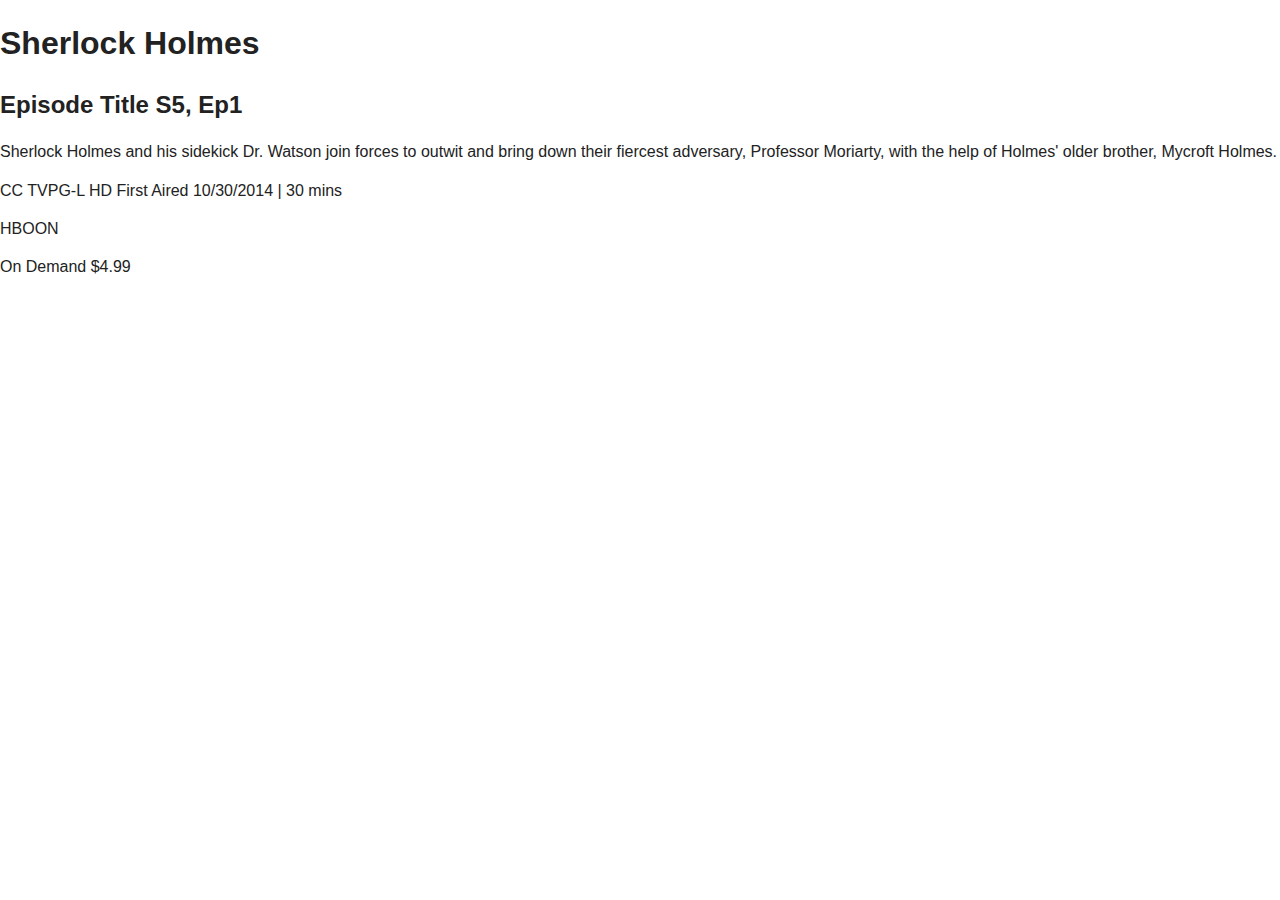
==== index.html @ 4d6288c7 "1st commit" ====
<!DOCTYPE html>
<html>
	<head>
		<meta charset="UTF-8">
		<meta name="Unified Guide" content="">
		<meta name="viewport" content="width=device-width, initial-scale=1">
		<title>Quickview Prototype</title>

		<link rel="stylesheet" type="text/css" href="main.css">
		<link rel="stylesheet" type="text/css" href="normalize.css">
		<link rel="stylesheet" type="text/css" href="style.css">
	</head>

	<body>
		<div><h1>Sherlock Holmes</h1></div>
		
		<div><h2><b>Episode Title</b> S5, Ep1</h2></div>
		
		<div><p>Sherlock Holmes and his sidekick Dr. Watson join forces to outwit and bring down their fiercest adversary, Professor Moriarty, with the help of Holmes' older brother, Mycroft Holmes.</p></div>

		<div>
			<p> 
				<span class="badge">CC</span>
				<span class="badge">TVPG-L</span>
				<span class="badge">HD</span>
				<span>First Aired 10/30/2014</span> |
				<span>30 mins</span>
			</p>
		</div>
		
		<div class="customer-actions">
			<div class="content-actions">
				<div class="content-channel">
					<p>HBOON</p>
				</div>
				<div class="service-duration">
					<p>On Demand $4.99</p>
				</div>
				<div class="bob-buttons">

				</div>
			</div>
		</div>

	</body>
</html>
---- main.css ----
/*! HTML5 Boilerplate v4.3.0 | MIT License | http://h5bp.com/ */

/*
 * What follows is the result of much research on cross-browser styling.
 * Credit left inline and big thanks to Nicolas Gallagher, Jonathan Neal,
 * Kroc Camen, and the H5BP dev community and team.
 */

/* ==========================================================================
   Base styles: opinionated defaults
   ========================================================================== */

html,
button,
input, 
select,
textarea {
    color: #222;
}

html {
    font-size: 1em;
    line-height: 1.4;
}

/*
 * Remove text-shadow in selection highlight: h5bp.com/i
 * These selection rule sets have to be separate.
 * Customize the background color to match your design.
 */

::-moz-selection {
    background: #b3d4fc;
    text-shadow: none;
}

::selection {
    background: #b3d4fc;
    text-shadow: none;
}

/*
 * A better looking default horizontal rule
 */

hr {
    display: block;
    height: 1px;
    border: 0;
    border-top: 1px solid #ccc;
    margin: 1em 0;
    padding: 0;
}

/*
 * Remove the gap between images, videos, audio and canvas and the bottom of
 * their containers: h5bp.com/i/440
 */

audio,
canvas,
img,
video {
    vertical-align: middle;
}

/*
 * Remove default fieldset styles.
 */

fieldset {
    border: 0;
    margin: 0;
    padding: 0;
}

/*
 * Allow only vertical resizing of textareas.
 */

textarea {
    resize: vertical;
}

/* ==========================================================================
   Browse Happy prompt
   ========================================================================== */

.browsehappy {
    margin: 0.2em 0;
    background: #ccc;
    color: #000;
    padding: 0.2em 0;
}

/* ==========================================================================
   Author's custom styles
   ========================================================================== */

















/* ==========================================================================
   Helper classes
   ========================================================================== */

/*
 * Image replacement
 */

.ir {
    background-color: transparent;
    border: 0;
    overflow: hidden;
    /* IE 6/7 fallback */
    *text-indent: -9999px;
}

.ir:before {
    content: "";
    display: block;
    width: 0;
    height: 150%;
}

/*
 * Hide from both screenreaders and browsers: h5bp.com/u
 */

.hidden {
    display: none !important;
    visibility: hidden;
}

/*
 * Hide only visually, but have it available for screenreaders: h5bp.com/v
 */

.visuallyhidden {
    border: 0;
    clip: rect(0 0 0 0);
    height: 1px;
    margin: -1px;
    overflow: hidden;
    padding: 0;
    position: absolute;
    width: 1px;
}

/*
 * Extends the .visuallyhidden class to allow the element to be focusable
 * when navigated to via the keyboard: h5bp.com/p
 */

.visuallyhidden.focusable:active,
.visuallyhidden.focusable:focus {
    clip: auto;
    height: auto;
    margin: 0;
    overflow: visible;
    position: static;
    width: auto;
}

/*
 * Hide visually and from screenreaders, but maintain layout
 */

.invisible {
    visibility: hidden;
}

/*
 * Clearfix: contain floats
 *
 * For modern browsers
 * 1. The space content is one way to avoid an Opera bug when the
 *    `contenteditable` attribute is included anywhere else in the document.
 *    Otherwise it causes space to appear at the top and bottom of elements
 *    that receive the `clearfix` class.
 * 2. The use of `table` rather than `block` is only necessary if using
 *    `:before` to contain the top-margins of child elements.
 */

.clearfix:before,
.clearfix:after {
    content: " "; /* 1 */
    display: table; /* 2 */
}

.clearfix:after {
    clear: both;
}

/*
 * For IE 6/7 only
 * Include this rule to trigger hasLayout and contain floats.
 */

.clearfix {
    *zoom: 1;
}

/* ==========================================================================
   EXAMPLE Media Queries for Responsive Design.
   These examples override the primary ('mobile first') styles.
   Modify as content requires.
   ========================================================================== */

@media only screen and (min-width: 35em) {
    /* Style adjustments for viewports that meet the condition */
}

@media print,
       (-o-min-device-pixel-ratio: 5/4),
       (-webkit-min-device-pixel-ratio: 1.25),
       (min-resolution: 120dpi) {
    /* Style adjustments for high resolution devices */
}

/* ==========================================================================
   Print styles.
   Inlined to avoid required HTTP connection: h5bp.com/r
   ========================================================================== */

@media print {
    * {
        background: transparent !important;
        color: #000 !important; /* Black prints faster: h5bp.com/s */
        box-shadow: none !important;
        text-shadow: none !important;
    }

    a,
    a:visited {
        text-decoration: underline;
    }

    a[href]:after {
        content: " (" attr(href) ")";
    }

    abbr[title]:after {
        content: " (" attr(title) ")";
    }

    /*
     * Don't show links for images, or javascript/internal links
     */

    .ir a:after,
    a[href^="javascript:"]:after,
    a[href^="#"]:after {
        content: "";
    }

    pre,
    blockquote {
        border: 1px solid #999;
        page-break-inside: avoid;
    }

    thead {
        display: table-header-group; /* h5bp.com/t */
    }

    tr,
    img {
        page-break-inside: avoid;
    }

    img {
        max-width: 100% !important;
    }

    @page {
        margin: 0.5cm;
    }

    p,
    h2,
    h3 {
        orphans: 3;
        widows: 3;
    }

    h2,
    h3 {
        page-break-after: avoid;
    }
}
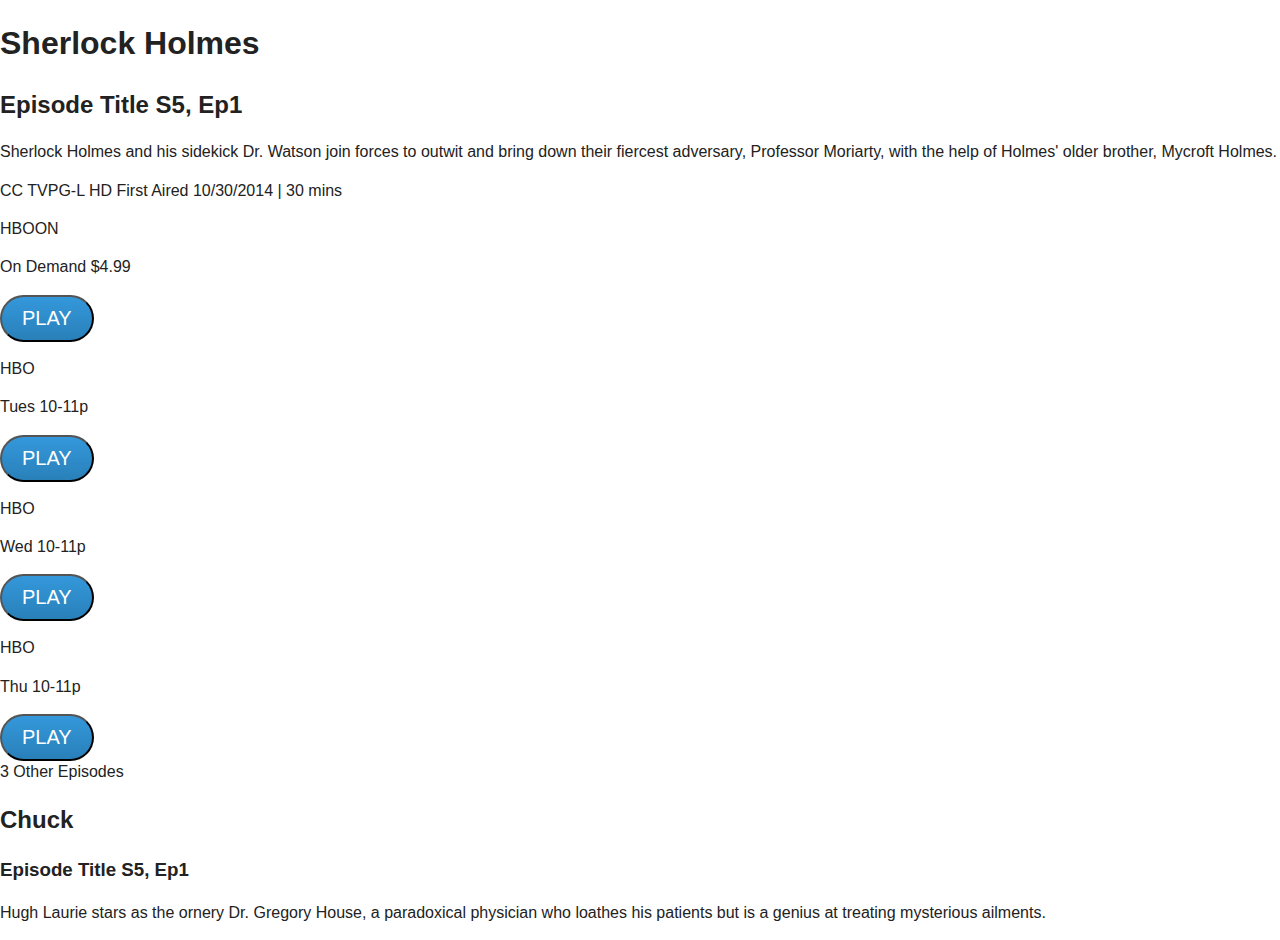
==== commit 5afd95f3: "more HTML5 structure level" ====
--- a/index.html
+++ b/index.html
@@ -18,7 +18,7 @@
 		
 		<div><p>Sherlock Holmes and his sidekick Dr. Watson join forces to outwit and bring down their fiercest adversary, Professor Moriarty, with the help of Holmes' older brother, Mycroft Holmes.</p></div>
 
-		<div>
+		<div class="quick-view-summary">
 			<p> 
 				<span class="badge">CC</span>
 				<span class="badge">TVPG-L</span>
@@ -36,8 +36,59 @@
 				<div class="service-duration">
 					<p>On Demand $4.99</p>
 				</div>
-				<div class="bob-buttons">
+				<div class="quick-view-buttons">
+					<button class="btn">PLAY</button>
+				</div>
+			</div>
 
+			<div class="content-actions">
+				<div class="content-channel">
+					<p>HBO</p>
+				</div>
+				<div class="service-duration">
+					<p>Tues 10-11p</p>
+				</div>
+				<div class="quick-view-buttons">
+					<button class="btn">PLAY</button>
+				</div>
+			</div>
+
+			<div class="content-actions">
+				<div class="content-channel">
+					<p>HBO</p>
+				</div>
+				<div class="service-duration">
+					<p>Wed 10-11p</p>
+				</div>
+				<div class="quick-view-buttons">
+					<button class="btn">PLAY</button>
+				</div>
+			</div>
+
+			<div class="content-actions">
+				<div class="content-channel">
+					<p>HBO</p>
+				</div>
+				<div class="service-duration">
+					<p>Thu 10-11p</p>
+				</div>
+				<div class="quick-view-buttons">
+					<button class="btn">PLAY</button>
+				</div>
+			</div>
+
+			<div class="#">3 Other Episodes</div>
+
+			<div class="quick-view-options">
+				<div class="program-title">
+					<h2>Chuck</h2>
+				</div>
+
+				<div class="episode-title">
+					<h3 class="#">Episode Title <span class="#">S5, Ep1</span></h3>
+				</div>
+				<div class="episode-description">
+					<p>Hugh Laurie stars as the ornery Dr. Gregory House, a paradoxical physician who loathes his patients but is a genius at treating mysterious ailments.</p>
 				</div>
 			</div>
 		</div>
--- a/style.css
+++ b/style.css
@@ -0,0 +1,26 @@
+ .btn {
+  background: #3498db;
+  background-image: -webkit-linear-gradient(top, #3498db, #2980b9);
+  background-image: -moz-linear-gradient(top, #3498db, #2980b9);
+  background-image: -ms-linear-gradient(top, #3498db, #2980b9);
+  background-image: -o-linear-gradient(top, #3498db, #2980b9);
+  background-image: linear-gradient(to bottom, #3498db, #2980b9);
+  -webkit-border-radius: 28;
+  -moz-border-radius: 28;
+  border-radius: 28px;
+  font-family: Arial;
+  color: #ffffff;
+  font-size: 20px;
+  padding: 10px 20px 10px 20px;
+  text-decoration: none;
+}
+
+.btn:hover {
+  background: #3cb0fd;
+  background-image: -webkit-linear-gradient(top, #3cb0fd, #3498db);
+  background-image: -moz-linear-gradient(top, #3cb0fd, #3498db);
+  background-image: -ms-linear-gradient(top, #3cb0fd, #3498db);
+  background-image: -o-linear-gradient(top, #3cb0fd, #3498db);
+  background-image: linear-gradient(to bottom, #3cb0fd, #3498db);
+  text-decoration: none;
+}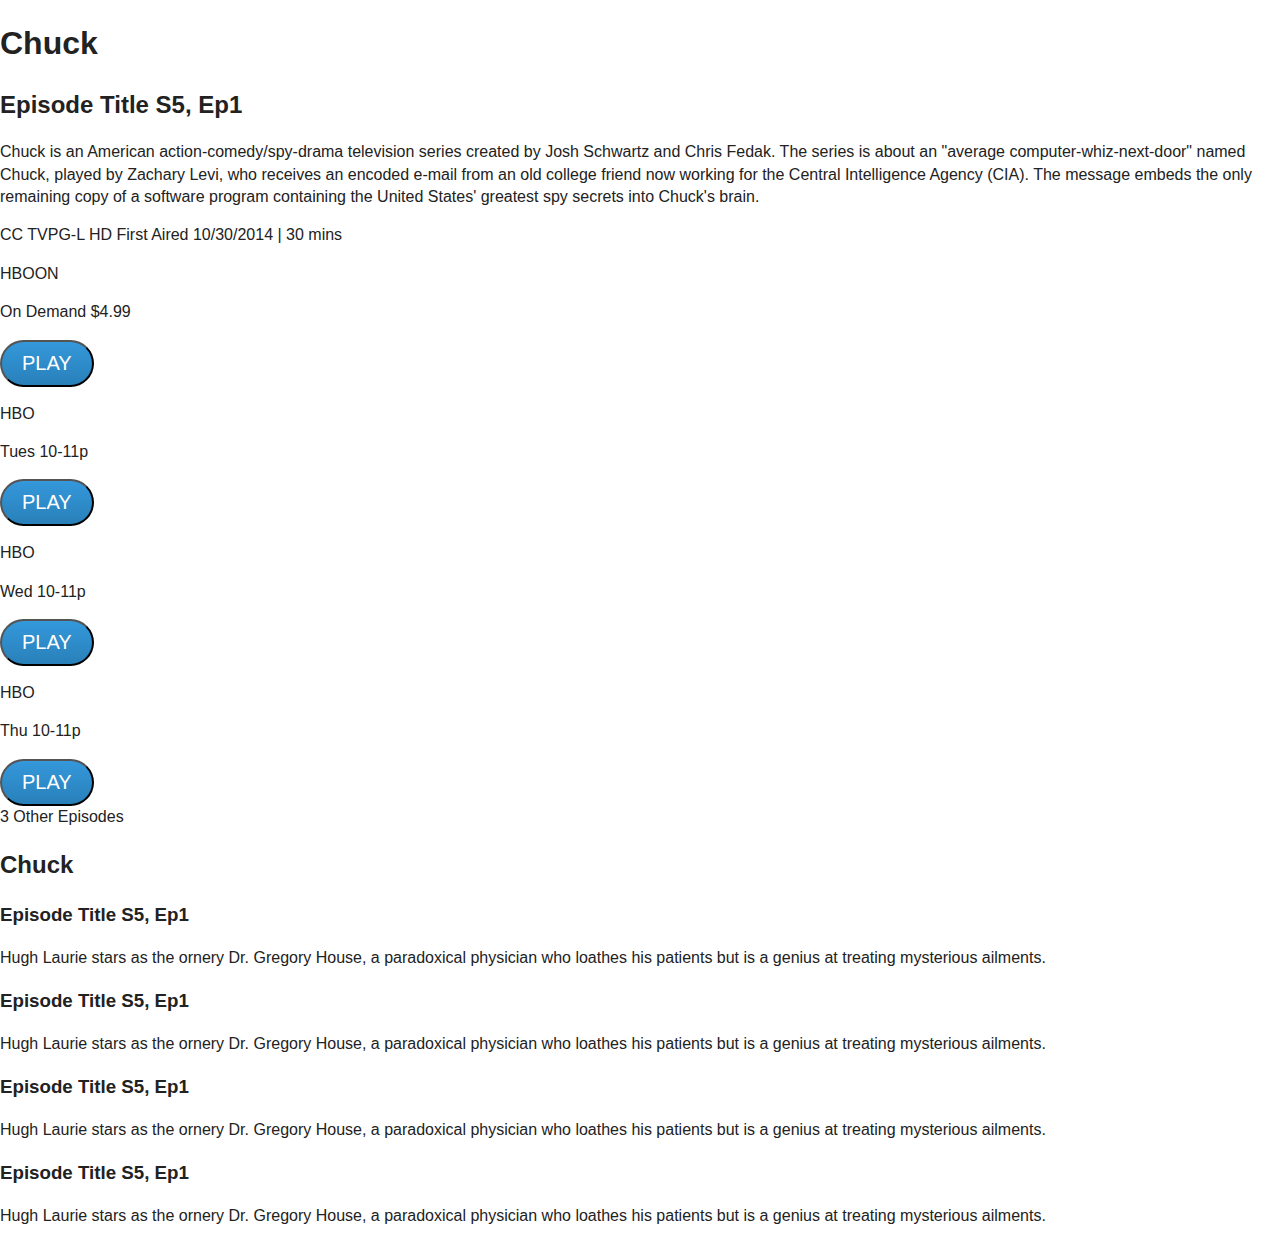
==== commit eaee9077: "html5 structure level nearly complete, next css" ====
--- a/index.html
+++ b/index.html
@@ -11,14 +11,16 @@
 		<link rel="stylesheet" type="text/css" href="style.css">
 	</head>
 
-	<body>
-		<div><h1>Sherlock Holmes</h1></div>
-		
-		<div><h2><b>Episode Title</b> S5, Ep1</h2></div>
-		
-		<div><p>Sherlock Holmes and his sidekick Dr. Watson join forces to outwit and bring down their fiercest adversary, Professor Moriarty, with the help of Holmes' older brother, Mycroft Holmes.</p></div>
+	<body class="#">
+		<div class="quick-view-description">
+			<div><h1>Chuck</h1></div>
+			
+			<div><h2><b>Episode Title</b> S5, Ep1</h2></div>
+			
+			<div class="#"><p>Chuck is an American action-comedy/spy-drama television series created by Josh Schwartz and Chris Fedak. The series is about an "average computer-whiz-next-door" named Chuck, played by Zachary Levi, who receives an encoded e-mail from an old college friend now working for the Central Intelligence Agency (CIA). The message embeds the only remaining copy of a software program containing the United States' greatest spy secrets into Chuck's brain.</p></div>
+		</div><!-- end quick-view-description -->
 
-		<div class="quick-view-summary">
+		<div class="quick-view-tags">
 			<p> 
 				<span class="badge">CC</span>
 				<span class="badge">TVPG-L</span>
@@ -26,7 +28,7 @@
 				<span>First Aired 10/30/2014</span> |
 				<span>30 mins</span>
 			</p>
-		</div>
+		</div><!-- end quick-view-tags -->
 		
 		<div class="customer-actions">
 			<div class="content-actions">
@@ -39,7 +41,7 @@
 				<div class="quick-view-buttons">
 					<button class="btn">PLAY</button>
 				</div>
-			</div>
+			</div><!-- end content-actions -->
 
 			<div class="content-actions">
 				<div class="content-channel">
@@ -51,7 +53,7 @@
 				<div class="quick-view-buttons">
 					<button class="btn">PLAY</button>
 				</div>
-			</div>
+			</div><!-- end content-actions -->
 
 			<div class="content-actions">
 				<div class="content-channel">
@@ -63,7 +65,7 @@
 				<div class="quick-view-buttons">
 					<button class="btn">PLAY</button>
 				</div>
-			</div>
+			</div><!-- end content-actions -->
 
 			<div class="content-actions">
 				<div class="content-channel">
@@ -75,9 +77,9 @@
 				<div class="quick-view-buttons">
 					<button class="btn">PLAY</button>
 				</div>
-			</div>
+			</div><!-- end content-actions -->
 
-			<div class="#">3 Other Episodes</div>
+			<div class="quick-view-more">3 Other Episodes</div>
 
 			<div class="quick-view-options">
 				<div class="program-title">
@@ -90,8 +92,28 @@
 				<div class="episode-description">
 					<p>Hugh Laurie stars as the ornery Dr. Gregory House, a paradoxical physician who loathes his patients but is a genius at treating mysterious ailments.</p>
 				</div>
-			</div>
-		</div>
 
+				<div class="episode-title">
+					<h3 class="#">Episode Title <span class="#">S5, Ep1</span></h3>
+				</div>
+				<div class="episode-description">
+					<p>Hugh Laurie stars as the ornery Dr. Gregory House, a paradoxical physician who loathes his patients but is a genius at treating mysterious ailments.</p>
+				</div>
+
+				<div class="episode-title">
+					<h3 class="#">Episode Title <span class="#">S5, Ep1</span></h3>
+				</div>
+				<div class="episode-description">
+					<p>Hugh Laurie stars as the ornery Dr. Gregory House, a paradoxical physician who loathes his patients but is a genius at treating mysterious ailments.</p>
+				</div>
+
+				<div class="episode-title">
+					<h3 class="#">Episode Title <span class="#">S5, Ep1</span></h3>
+				</div>
+				<div class="episode-description">
+					<p>Hugh Laurie stars as the ornery Dr. Gregory House, a paradoxical physician who loathes his patients but is a genius at treating mysterious ailments.</p>
+				</div>
+			</div><!-- end quick-view-options -->
+		</div><!-- end customer-actions -->
 	</body>
 </html>--- a/style.css
+++ b/style.css
@@ -1,4 +1,6 @@
- .btn {
+
+
+.btn {
   background: #3498db;
   background-image: -webkit-linear-gradient(top, #3498db, #2980b9);
   background-image: -moz-linear-gradient(top, #3498db, #2980b9);
@@ -23,4 +25,4 @@
   background-image: -o-linear-gradient(top, #3cb0fd, #3498db);
   background-image: linear-gradient(to bottom, #3cb0fd, #3498db);
   text-decoration: none;
-}+} 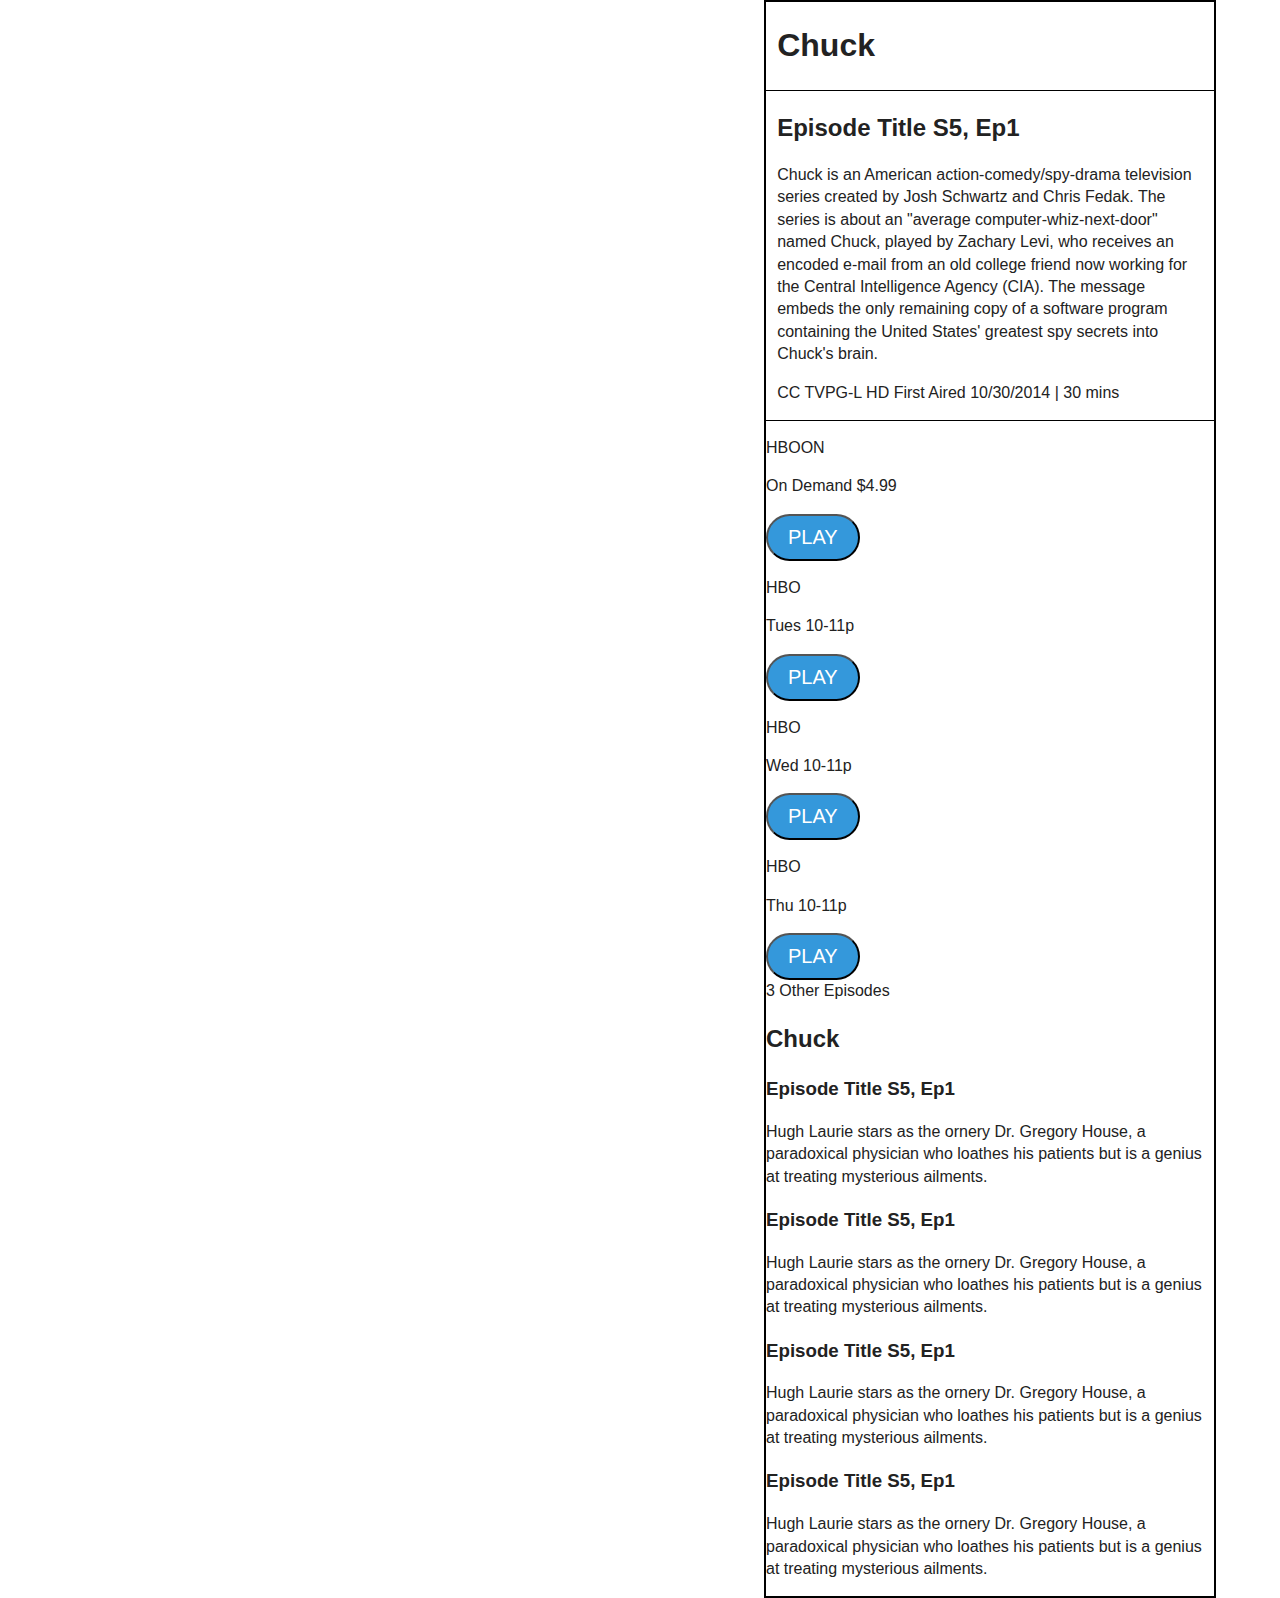
==== commit d13d949a: "update html5 classes" ====
--- a/index.html
+++ b/index.html
@@ -2,7 +2,7 @@
 <html>
 	<head>
 		<meta charset="UTF-8">
-		<meta name="Unified Guide" content="">
+		<meta name="Unified Guide" content="Quick Views">
 		<meta name="viewport" content="width=device-width, initial-scale=1">
 		<title>Quickview Prototype</title>
 
@@ -13,30 +13,54 @@
 
 	<body class="#">
 		<div class="quick-view-description">
-			<div><h1>Chuck</h1></div>
+			<div class="quick-view-header"><h1 class="movie-show">Chuck</h1></div>
 			
-			<div><h2><b>Episode Title</b> S5, Ep1</h2></div>
+			<div class="quick-view-subheader"><h2 class="subheader">Episode Title S5, Ep1</h2></div>
 			
-			<div class="#"><p>Chuck is an American action-comedy/spy-drama television series created by Josh Schwartz and Chris Fedak. The series is about an "average computer-whiz-next-door" named Chuck, played by Zachary Levi, who receives an encoded e-mail from an old college friend now working for the Central Intelligence Agency (CIA). The message embeds the only remaining copy of a software program containing the United States' greatest spy secrets into Chuck's brain.</p></div>
+			<div class="#"><p class="description">Chuck is an American action-comedy/spy-drama television series created by Josh Schwartz and Chris Fedak. The series is about an "average computer-whiz-next-door" named Chuck, played by Zachary Levi, who receives an encoded e-mail from an old college friend now working for the Central Intelligence Agency (CIA). The message embeds the only remaining copy of a software program containing the United States' greatest spy secrets into Chuck's brain.</p></div>
+
+			<div class="quick-view-tags">
+				<p class="tags"> 
+					<span class="badge">CC</span>
+					<span class="badge">TVPG-L</span>
+					<span class="badge">HD</span>
+					<span>First Aired 10/30/2014</span> |
+					<span>30 mins</span>
+				</p>
+			</div><!-- end quick-view-tags -->
 		</div><!-- end quick-view-description -->
-
-		<div class="quick-view-tags">
-			<p> 
-				<span class="badge">CC</span>
-				<span class="badge">TVPG-L</span>
-				<span class="badge">HD</span>
-				<span>First Aired 10/30/2014</span> |
-				<span>30 mins</span>
-			</p>
-		</div><!-- end quick-view-tags -->
 		
 		<div class="customer-actions">
 			<div class="content-actions">
-				<div class="content-channel">
-					<p>HBOON</p>
+				<div class="content-channel1">
+					<p class="content-channel2">HBOON</p>
 				</div>
 				<div class="service-duration">
-					<p>On Demand $4.99</p>
+					<p class="content-when">On Demand $4.99</p>
+				</div>
+				<div class="quick-view-buttons">
+					<button class="btn">PLAY</button>
+				</div>
+			</div><!-- end content-actions -->
+
+			<div class="content-actions">
+				<div class="content-channel1">
+					<p class="content-channel2">HBO</p>
+				</div>
+				<div class="service-duration">
+					<p class="content-when">Tues 10-11p</p>
+				</div>
+				<div class="quick-view-buttons">
+					<button class="btn">PLAY</button>
+				</div>
+			</div><!-- end content-actions -->
+
+			<div class="content-actions">
+				<div class="content-channel1">
+					<p class="content-channel2">HBO</p>
+				</div>
+				<div class="service-duration">
+					<p class="content-when">Wed 10-11p</p>
 				</div>
 				<div class="quick-view-buttons">
 					<button class="btn">PLAY</button>
@@ -45,34 +69,10 @@
 
 			<div class="content-actions">
 				<div class="content-channel">
-					<p>HBO</p>
+					<p class="#">HBO</p>
 				</div>
 				<div class="service-duration">
-					<p>Tues 10-11p</p>
-				</div>
-				<div class="quick-view-buttons">
-					<button class="btn">PLAY</button>
-				</div>
-			</div><!-- end content-actions -->
-
-			<div class="content-actions">
-				<div class="content-channel">
-					<p>HBO</p>
-				</div>
-				<div class="service-duration">
-					<p>Wed 10-11p</p>
-				</div>
-				<div class="quick-view-buttons">
-					<button class="btn">PLAY</button>
-				</div>
-			</div><!-- end content-actions -->
-
-			<div class="content-actions">
-				<div class="content-channel">
-					<p>HBO</p>
-				</div>
-				<div class="service-duration">
-					<p>Thu 10-11p</p>
+					<p class="#">Thu 10-11p</p>
 				</div>
 				<div class="quick-view-buttons">
 					<button class="btn">PLAY</button>
--- a/style.css
+++ b/style.css
@@ -1,15 +1,48 @@
+body {
+  float: right;
+  width: 35%;
+  border: 2px solid black;
+  /*padding: 0px 3em;*/
+  margin-right: 4em;
+}
+
+div.quick-view-description {
+  border-bottom: 1px solid black;
+}
+
+h1.movie-show, h2.subheader, p.description, p.tags {
+  /*padding: 0 1em;*/
+  padding: 0 2.5%;
+}
+
+div.quick-view-header {
+  border-bottom: 1px solid black;
+}
+
+div.quick-view-subheader {
+  
+}
+
+h2.subheader {
+  
+}
+
+p.description {
+  
+}
+
 
 
 .btn {
   background: #3498db;
-  background-image: -webkit-linear-gradient(top, #3498db, #2980b9);
+  /*background-image: -webkit-linear-gradient(top, #3498db, #2980b9);
   background-image: -moz-linear-gradient(top, #3498db, #2980b9);
   background-image: -ms-linear-gradient(top, #3498db, #2980b9);
   background-image: -o-linear-gradient(top, #3498db, #2980b9);
-  background-image: linear-gradient(to bottom, #3498db, #2980b9);
+  background-image: linear-gradient(to bottom, #3498db, #2980b9);*/
   -webkit-border-radius: 28;
   -moz-border-radius: 28;
-  border-radius: 28px;
+  border-radius: 3em;
   font-family: Arial;
   color: #ffffff;
   font-size: 20px;
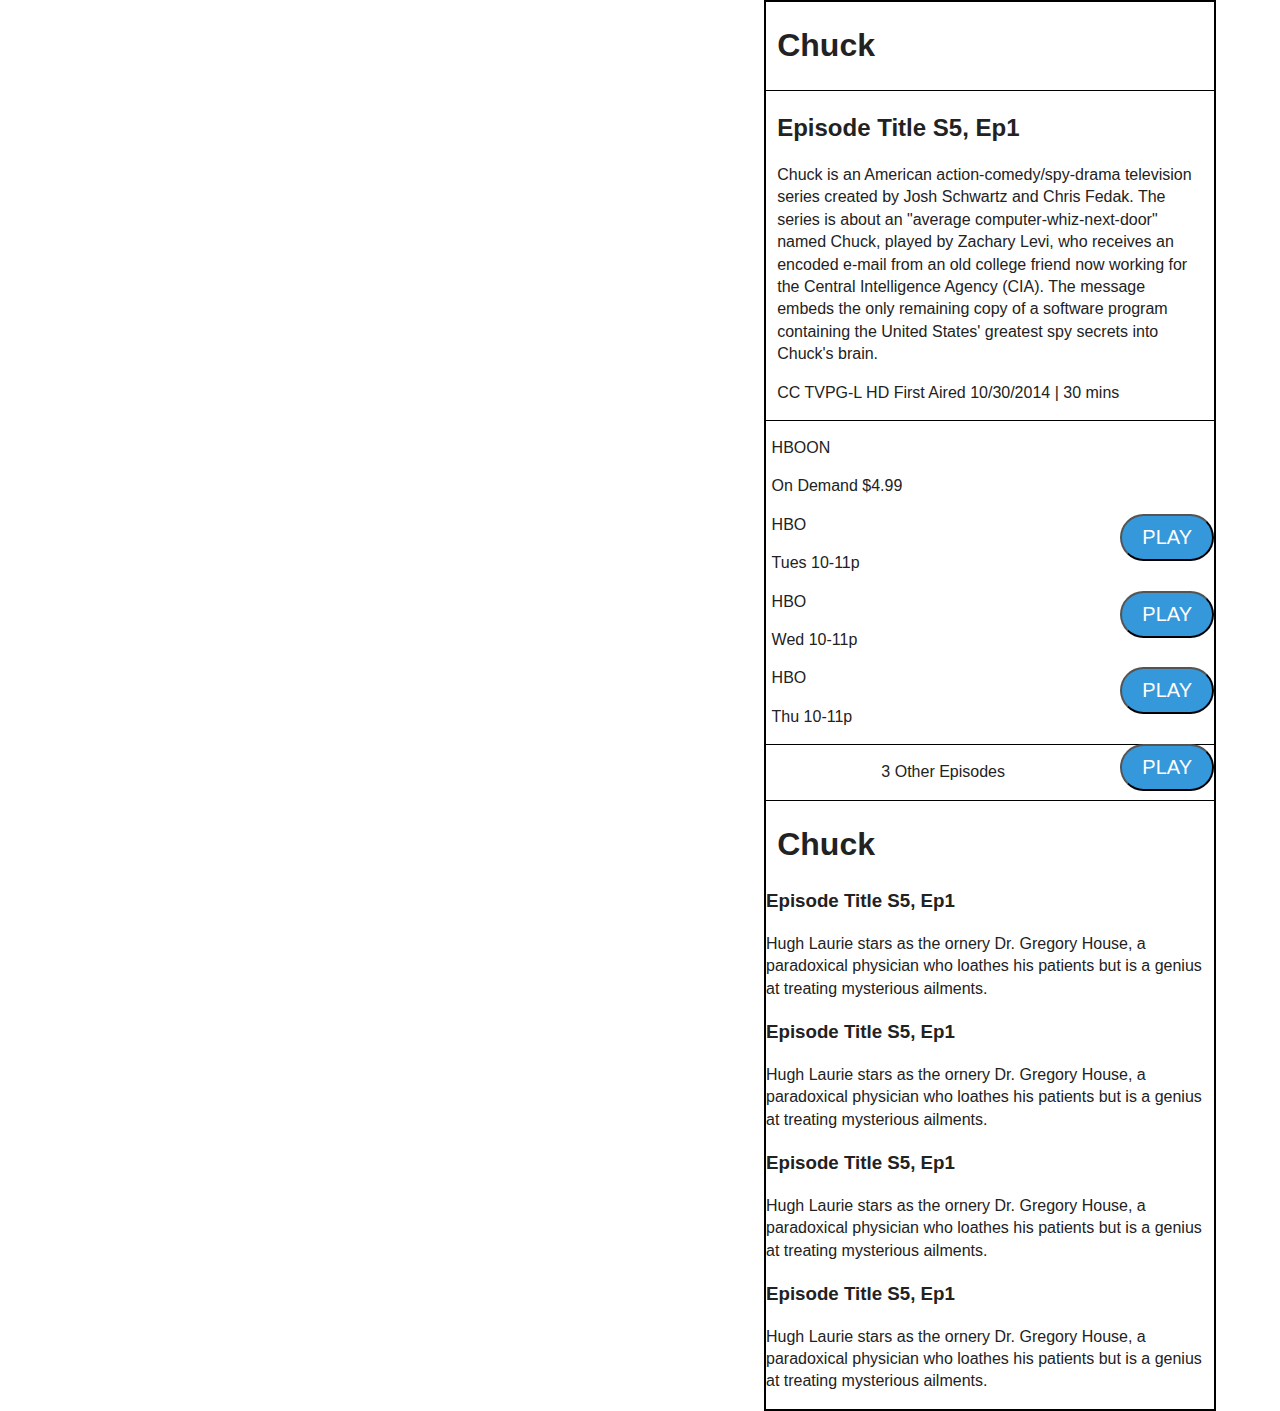
==== commit 26967d4d: "test padding & floats" ====
--- a/index.html
+++ b/index.html
@@ -13,7 +13,7 @@
 
 	<body class="#">
 		<div class="quick-view-description">
-			<div class="quick-view-header"><h1 class="movie-show">Chuck</h1></div>
+			<div class="quick-view-header"><h1 class="content-title">Chuck</h1></div>
 			
 			<div class="quick-view-subheader"><h2 class="subheader">Episode Title S5, Ep1</h2></div>
 			
@@ -36,7 +36,7 @@
 					<p class="content-channel2">HBOON</p>
 				</div>
 				<div class="service-duration">
-					<p class="content-when">On Demand $4.99</p>
+					<p class="content-duration">On Demand $4.99</p>
 				</div>
 				<div class="quick-view-buttons">
 					<button class="btn">PLAY</button>
@@ -48,7 +48,7 @@
 					<p class="content-channel2">HBO</p>
 				</div>
 				<div class="service-duration">
-					<p class="content-when">Tues 10-11p</p>
+					<p class="content-duration">Tues 10-11p</p>
 				</div>
 				<div class="quick-view-buttons">
 					<button class="btn">PLAY</button>
@@ -60,7 +60,7 @@
 					<p class="content-channel2">HBO</p>
 				</div>
 				<div class="service-duration">
-					<p class="content-when">Wed 10-11p</p>
+					<p class="content-duration">Wed 10-11p</p>
 				</div>
 				<div class="quick-view-buttons">
 					<button class="btn">PLAY</button>
@@ -68,22 +68,22 @@
 			</div><!-- end content-actions -->
 
 			<div class="content-actions">
-				<div class="content-channel">
-					<p class="#">HBO</p>
+				<div class="content-channel1">
+					<p class="content-channel2">HBO</p>
 				</div>
 				<div class="service-duration">
-					<p class="#">Thu 10-11p</p>
+					<p class="content-duration">Thu 10-11p</p>
 				</div>
 				<div class="quick-view-buttons">
 					<button class="btn">PLAY</button>
 				</div>
 			</div><!-- end content-actions -->
 
-			<div class="quick-view-more">3 Other Episodes</div>
+			<div class="quick-view-more"><p>3 Other Episodes</p></div>
 
 			<div class="quick-view-options">
 				<div class="program-title">
-					<h2>Chuck</h2>
+					<h1 class="content-title">Chuck</h1>
 				</div>
 
 				<div class="episode-title">
--- a/style.css
+++ b/style.css
@@ -10,7 +10,7 @@
   border-bottom: 1px solid black;
 }
 
-h1.movie-show, h2.subheader, p.description, p.tags {
+h1.content-title, h2.subheader, p.description, p.tags, p.content-channel2, p.content-duration {
   /*padding: 0 1em;*/
   padding: 0 2.5%;
 }
@@ -30,6 +30,27 @@
 p.description {
   
 }
+
+div.content-channel1, div.service-duration {
+  width: 50%;
+}
+
+/*button.btn {
+  float: right;
+}*/
+
+div.quick-view-buttons {
+  float: right;
+}
+
+div.quick-view-more {
+  text-align: center;
+  border-top: 1px solid black;
+  border-bottom: 1px solid black;
+  /*padding: 0 0;*/
+  margin: 1% 0 0.5% 0;
+} 
+
 
 
 
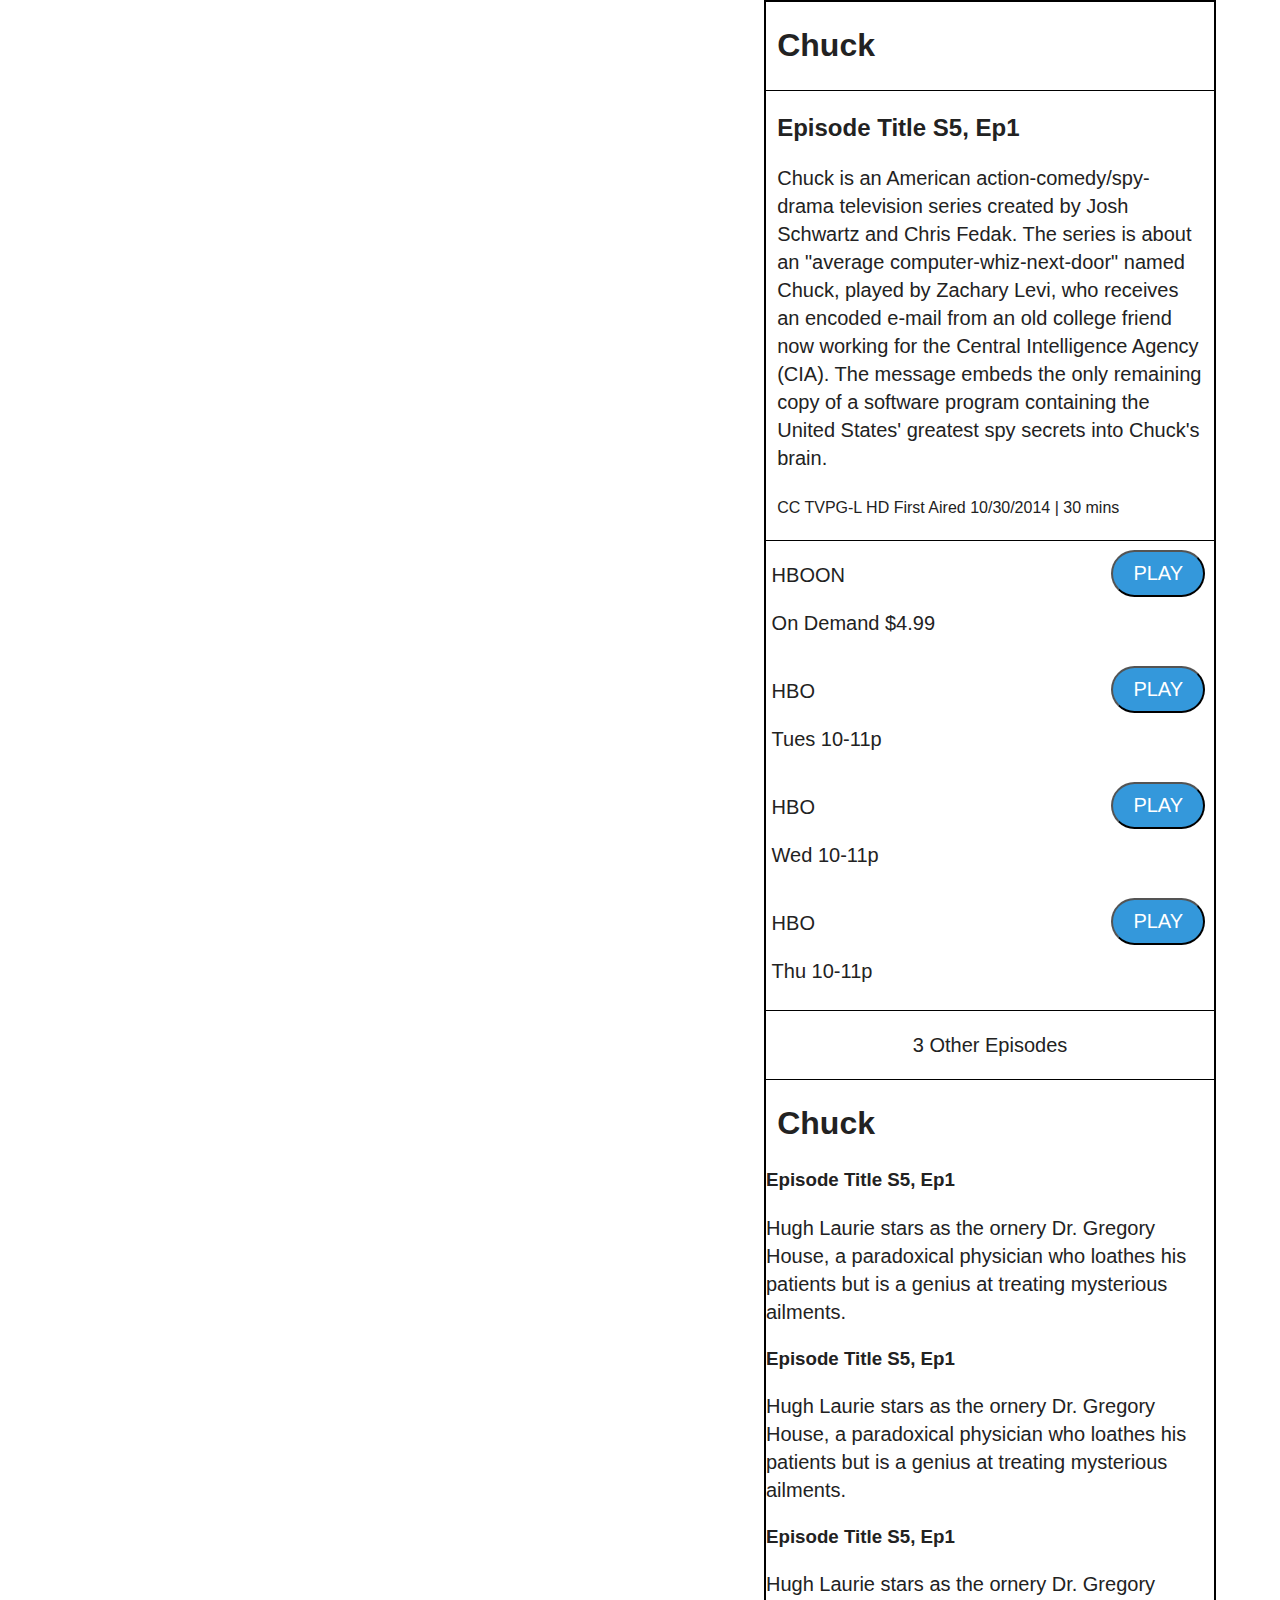
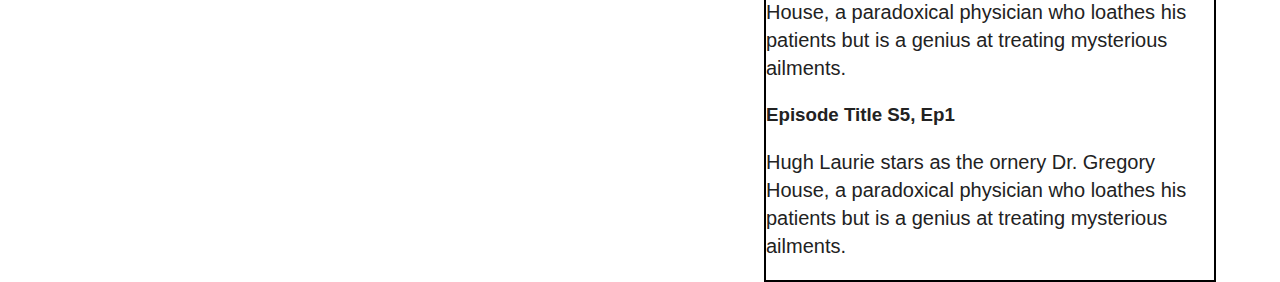
==== commit 66b2a35a: "inline-block & floats for buttons & provider" ====
--- a/index.html
+++ b/index.html
@@ -20,62 +20,78 @@
 			<div class="#"><p class="description">Chuck is an American action-comedy/spy-drama television series created by Josh Schwartz and Chris Fedak. The series is about an "average computer-whiz-next-door" named Chuck, played by Zachary Levi, who receives an encoded e-mail from an old college friend now working for the Central Intelligence Agency (CIA). The message embeds the only remaining copy of a software program containing the United States' greatest spy secrets into Chuck's brain.</p></div>
 
 			<div class="quick-view-tags">
-				<p class="tags"> 
+				<small><p class="tags"> 
 					<span class="badge">CC</span>
 					<span class="badge">TVPG-L</span>
 					<span class="badge">HD</span>
 					<span>First Aired 10/30/2014</span> |
 					<span>30 mins</span>
-				</p>
+				</small></p>
 			</div><!-- end quick-view-tags -->
 		</div><!-- end quick-view-description -->
 		
 		<div class="customer-actions">
 			<div class="content-actions">
-				<div class="content-channel1">
-					<p class="content-channel2">HBOON</p>
-				</div>
-				<div class="service-duration">
-					<p class="content-duration">On Demand $4.99</p>
-				</div>
-				<div class="quick-view-buttons">
-					<button class="btn">PLAY</button>
+				<div class="first-half">
+					<div class="content-channel1">
+						<p class="content-channel2">HBOON</p>
+					</div>
+					<div class="service-duration">
+						<p class="content-duration">On Demand $4.99</p>
+					</div>
+				</div>	
+				<div class="second-half">
+					<div class="quick-view-buttons">
+						<button class="btn">PLAY</button>
+					</div>
 				</div>
 			</div><!-- end content-actions -->
 
 			<div class="content-actions">
-				<div class="content-channel1">
-					<p class="content-channel2">HBO</p>
+				<div class="first-half">	
+					<div class="content-channel1">
+						<p class="content-channel2">HBO</p>
+					</div>
+					<div class="service-duration">
+						<p class="content-duration">Tues 10-11p</p>
+					</div>
 				</div>
-				<div class="service-duration">
-					<p class="content-duration">Tues 10-11p</p>
+				<div class="second-half">
+					<div class="quick-view-buttons">
+						<button class="btn">PLAY</button>
+					</div>
+				</div>	
+			</div><!-- end content-actions -->
+
+			<div class="content-actions">
+				<div class="first-half">
+					<div class="content-channel1">
+						<p class="content-channel2">HBO</p>
+					</div>
+					<div class="service-duration">
+						<p class="content-duration">Wed 10-11p</p>
+					</div>
 				</div>
-				<div class="quick-view-buttons">
-					<button class="btn">PLAY</button>
+				<div class="second-half">
+					<div class="quick-view-buttons">
+						<button class="btn">PLAY</button>
+					</div>
 				</div>
 			</div><!-- end content-actions -->
 
 			<div class="content-actions">
-				<div class="content-channel1">
-					<p class="content-channel2">HBO</p>
+				<div class="first-half">
+					<div class="content-channel1">
+						<p class="content-channel2">HBO</p>
+					</div>
+					<div class="service-duration">
+						<p class="content-duration">Thu 10-11p</p>
+					</div>
 				</div>
-				<div class="service-duration">
-					<p class="content-duration">Wed 10-11p</p>
-				</div>
-				<div class="quick-view-buttons">
-					<button class="btn">PLAY</button>
-				</div>
-			</div><!-- end content-actions -->
-
-			<div class="content-actions">
-				<div class="content-channel1">
-					<p class="content-channel2">HBO</p>
-				</div>
-				<div class="service-duration">
-					<p class="content-duration">Thu 10-11p</p>
-				</div>
-				<div class="quick-view-buttons">
-					<button class="btn">PLAY</button>
+				<div class="second-half">
+					<div class="quick-view-buttons">
+						<button class="btn">PLAY</button>
+					</div>
 				</div>
 			</div><!-- end content-actions -->
 
--- a/style.css
+++ b/style.css
@@ -4,6 +4,10 @@
   border: 2px solid black;
   /*padding: 0px 3em;*/
   margin-right: 4em;
+}
+
+p {
+  font-size: 1.25em;
 }
 
 div.quick-view-description {
@@ -31,8 +35,21 @@
   
 }
 
+div.first-half {
+  width: 50%;
+
+  display: inline-block;
+}
+
+div.second-half {
+  /*width: 50%;*/
+  float: right;
+  display: inline-block;
+  margin: 2% 2% 0 0;
+}
+
 div.content-channel1, div.service-duration {
-  width: 50%;
+  /*width: 50%;*/
 }
 
 /*button.btn {
@@ -40,7 +57,7 @@
 }*/
 
 div.quick-view-buttons {
-  float: right;
+  /*float: right;*/
 }
 
 div.quick-view-more {
